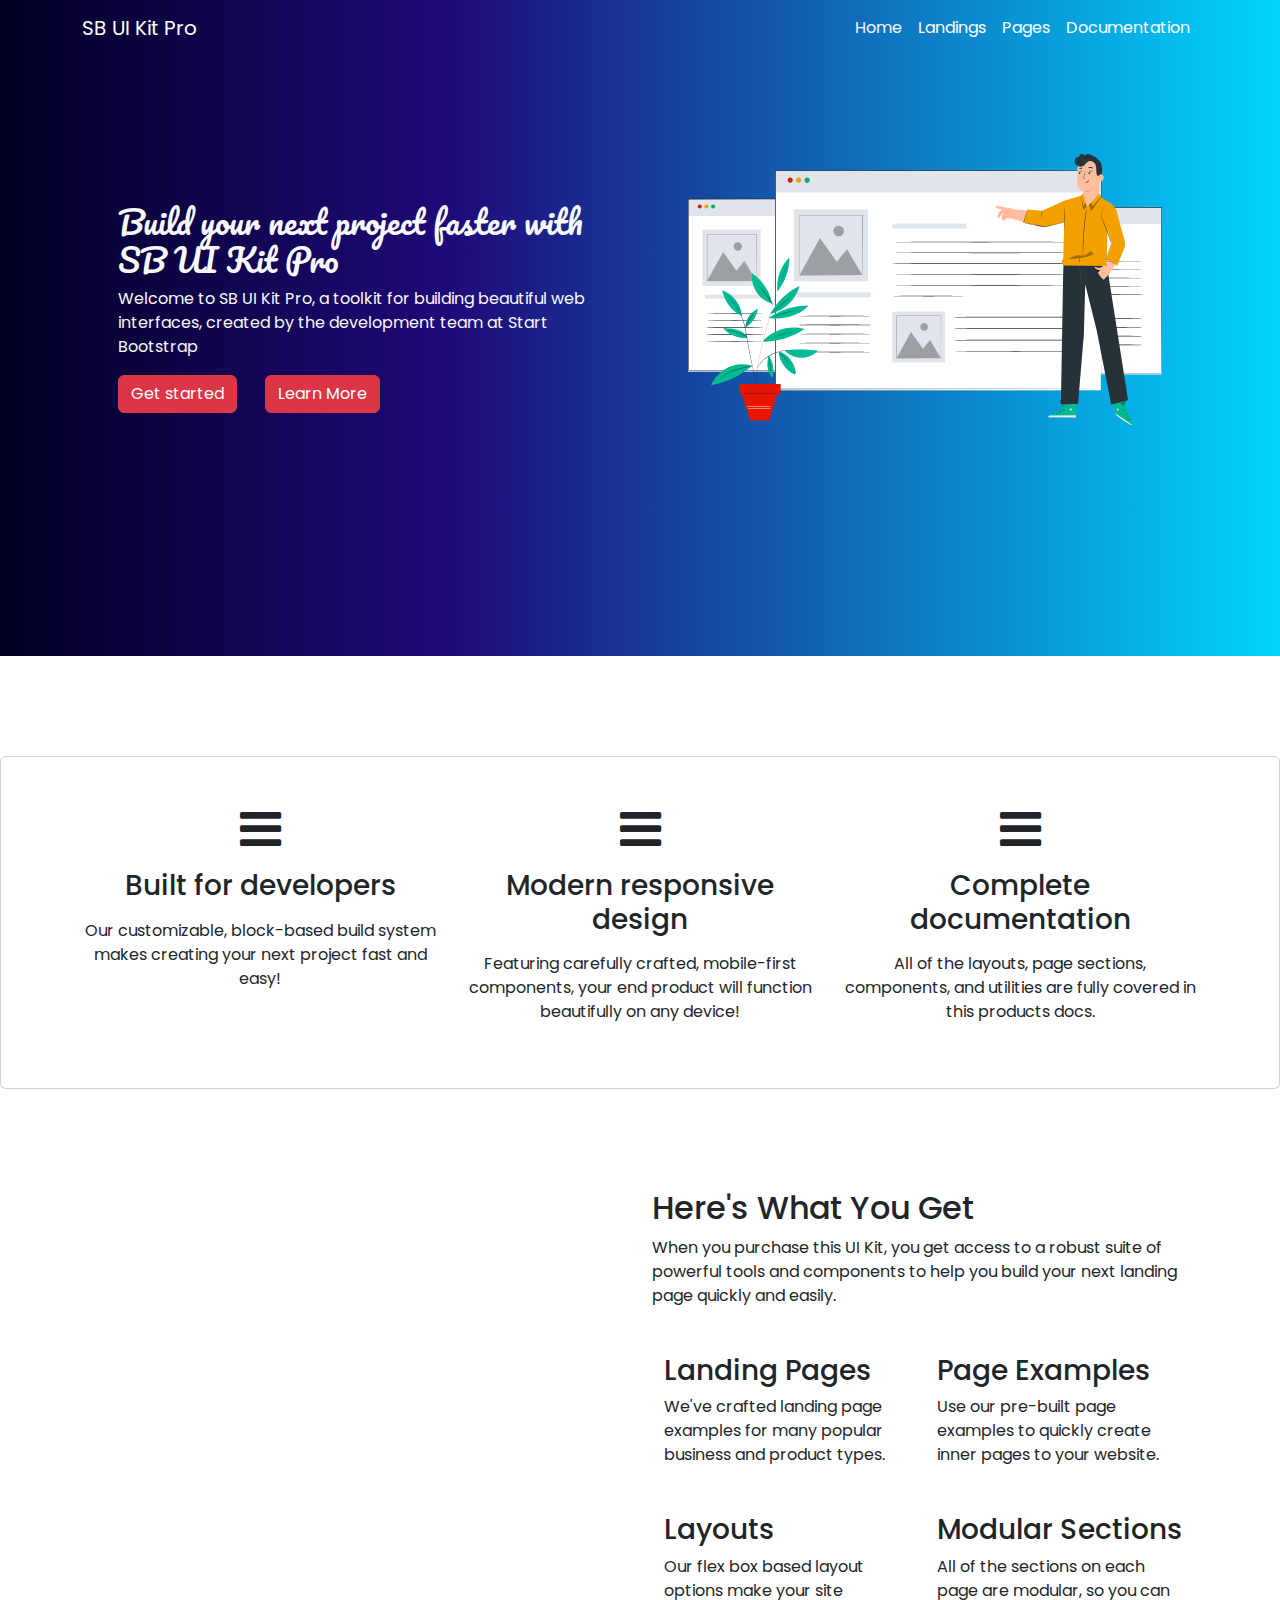
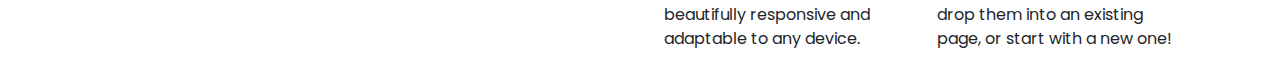
==== index.html @ d5d59d24 "Initial commit" ====
<!DOCTYPE html>
<html>
    <head>
        <title>website title</title></title>
        <link rel="stylesheet" href="bootstrap/css/bootstrap.min.css">
        <link rel="stylesheet" href="css/stylesheet.css">
        <link rel="preconnect" href="https://fonts.googleapis.com">
        <link href="https://fonts.googleapis.com/css2?family=Pacifico&family=Poppins:ital,wght@0,100;0,200;0,300;0,400;0,500;0,600;1,100;1,200&display=swap" rel="stylesheet">
        <link rel="preconnect" href="https://fonts.gstatic.com" crossorigin>
        <link rel="stylesheet" href="https://cdnjs.cloudflare.com/ajax/libs/font-awesome/4.7.0/css/font-awesome.min.css">

 

        
    </head>
    <header>
      <nav class="navbar navbar-expand-lg ">
        <div class="container">
          <a class="navbar-brand" href="#">SB UI Kit Pro</a>
          <button class="navbar-toggler" type="button" data-bs-toggle="collapse" data-bs-target="#navbarNav" aria-controls="navbarNav" aria-expanded="false" aria-label="Toggle navigation">
            <span class="navbar-toggler-icon"></span>
          </button>
          <div class="collapse navbar-collapse justify-content-end" id="navbarNav">
            <ul class="navbar-nav">
              <li class="nav-item">
                <a class="nav-link text-light" aria-current="page" href="home">Home</a>
              </li>
              <li class="nav-item">
                <a class="nav-link" href="#">Landings</a>
              </li>
              <li class="nav-item">
                <a class="nav-link" href="#">Pages</a>
              </li>
              <li class="nav-item">
                <a class="nav-link" href="#">Documentation</a>
              </li>
            </ul>
          </div>
        </div>
      </nav>
    </header>
    <body>
  <div class="hero-image ">
    <div class="container pt-5 pb-5 text-light">
      <div class="row">
        <div class="col-lg-6 ps-5 pt-5">
       <h1>Build your next project faster with SB UI Kit Pro
      </h1>
      <p>Welcome to SB UI Kit Pro, a toolkit for building beautiful web interfaces, created by the development team at Start Bootstrap

      </p>
      <button class="btn btn-danger me-4">Get started</button>
      <button class="btn btn-danger">Learn More</button>


      </div>
      <div class="col-lg-6 px-5"> <img class="img-fluid " src="img/windows.svg" alt=""></div>




    </div>
    </div>
  </div>
 <div class="card">
  <div class="container pt-5 pb-5">
    <div class="row">
    <div class="col-lg-4 text-center">
      <i class="fa-solid fa fa-bars fa-3x"></i>
     <h3 class="my-3">Built for developers
      </h3>
      <p>Our customizable, block-based build system makes creating your next project fast and easy!
     </p>
    </div>

      <div class="col-lg-4 text-center">      
        <i class="fa-solid fa fa-bars fa-3x"></i>
      
        <h3 class="my-3">Modern responsive design

      </h3>
      <p>Featuring carefully crafted, mobile-first components, your end product will function beautifully on any device!


     </p>
    </div>
    <div class="col-lg-4 text-center">      
      <i class="fa-solid fa fa-bars fa-3x"></i>
    
      <h3 class="my-3">Complete documentation


    </h3>
    <p>All of the layouts, page sections, components, and utilities are fully covered in this products docs.




   </p>
  </div>
  
 

    
   
  
    </div>
  </div>
 </div>
 <div class="portfolio">
  <div class="container">
    <div class="row">
      <div class="col-lg-6  ">

    

    </div>

    <div class="col-lg-6 ">
      <h2 my-3>Here's What You Get
      </h2>
      <p>When you purchase this UI Kit, you get access to a robust suite of powerful tools and components to help you build your next landing page quickly and easily.

      </p>
    <div class="container">
      <div class="row">
        <div class="col 1">
        <h3>Landing Pages
        </h3>
        <p>We've crafted landing page examples for many popular business and product types.

        </p>
        </div>
        <div class="col 2">
          <h3>Page Examples

          </h3>
          <p>Use our pre-built page examples to quickly create inner pages to your website.

          </p>
        </div>
        <div class="w-100"></div>
        <div class="col 3">
          <h3>Layouts
        </h3>
        <p>
          Our flex box based layout options make your site beautifully responsive and adaptable to any device.


        </p>
        </div>
        <div class="col 3">
          <h3>Modular Sections

        </h3>
        <p>
          All of the sections on each page are modular, so you can drop them into an existing page, or start with a new one!


        </p>
        </div>
      </div>
    </div>
    
</div>



  </div>
</div>
 </div>



































<script src="bootstrap/js/bootstrap.bundle.js"></script>
<script src="bootstrap/js/bootstrap.min.js"></script>


    </body>
</html>
---- css/stylesheet.css ----
body{
	font-family: 'Poppins', sans-serif;

}
.navbar{
	background: rgb(2,0,36);
background: linear-gradient(90deg, rgba(2,0,36,1) 0%, rgba(31,9,121,1) 35%, rgba(0,212,255,1) 100%);

}
.navbar a{
	color: white;

}

.hero-image{
	background: rgb(2,0,36);
background: linear-gradient(90deg, rgba(2,0,36,1) 0%, rgba(31,9,121,1) 35%, rgba(0,212,255,1) 100%);
	height: 600px;
	padding-top: 50px;
	
}

.hero-image h1{
	font-family: 'Pacifico', cursive;
	font-size: 2em;

}
.card{
	margin-top: 100px;
}

.portfolio{
	margin-top: 100px;
}
.col{
	margin-top: 30px;
}
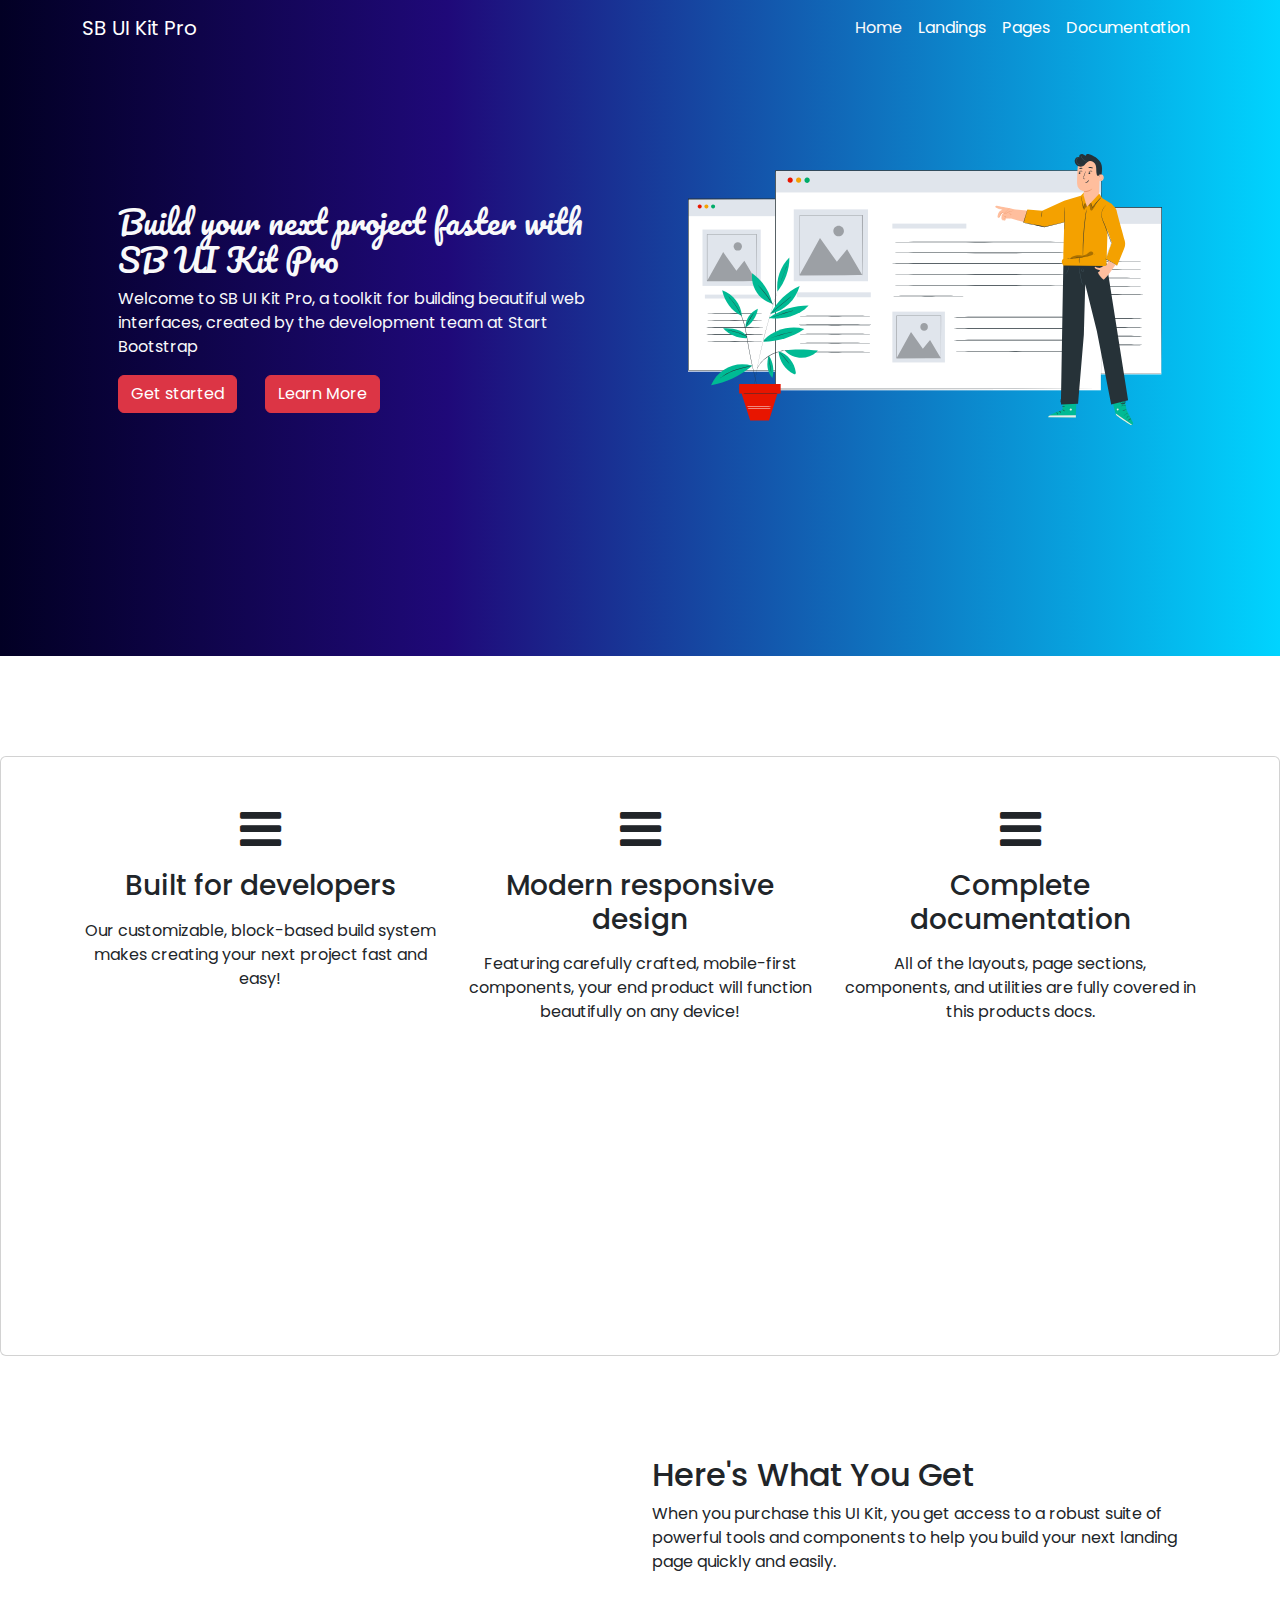
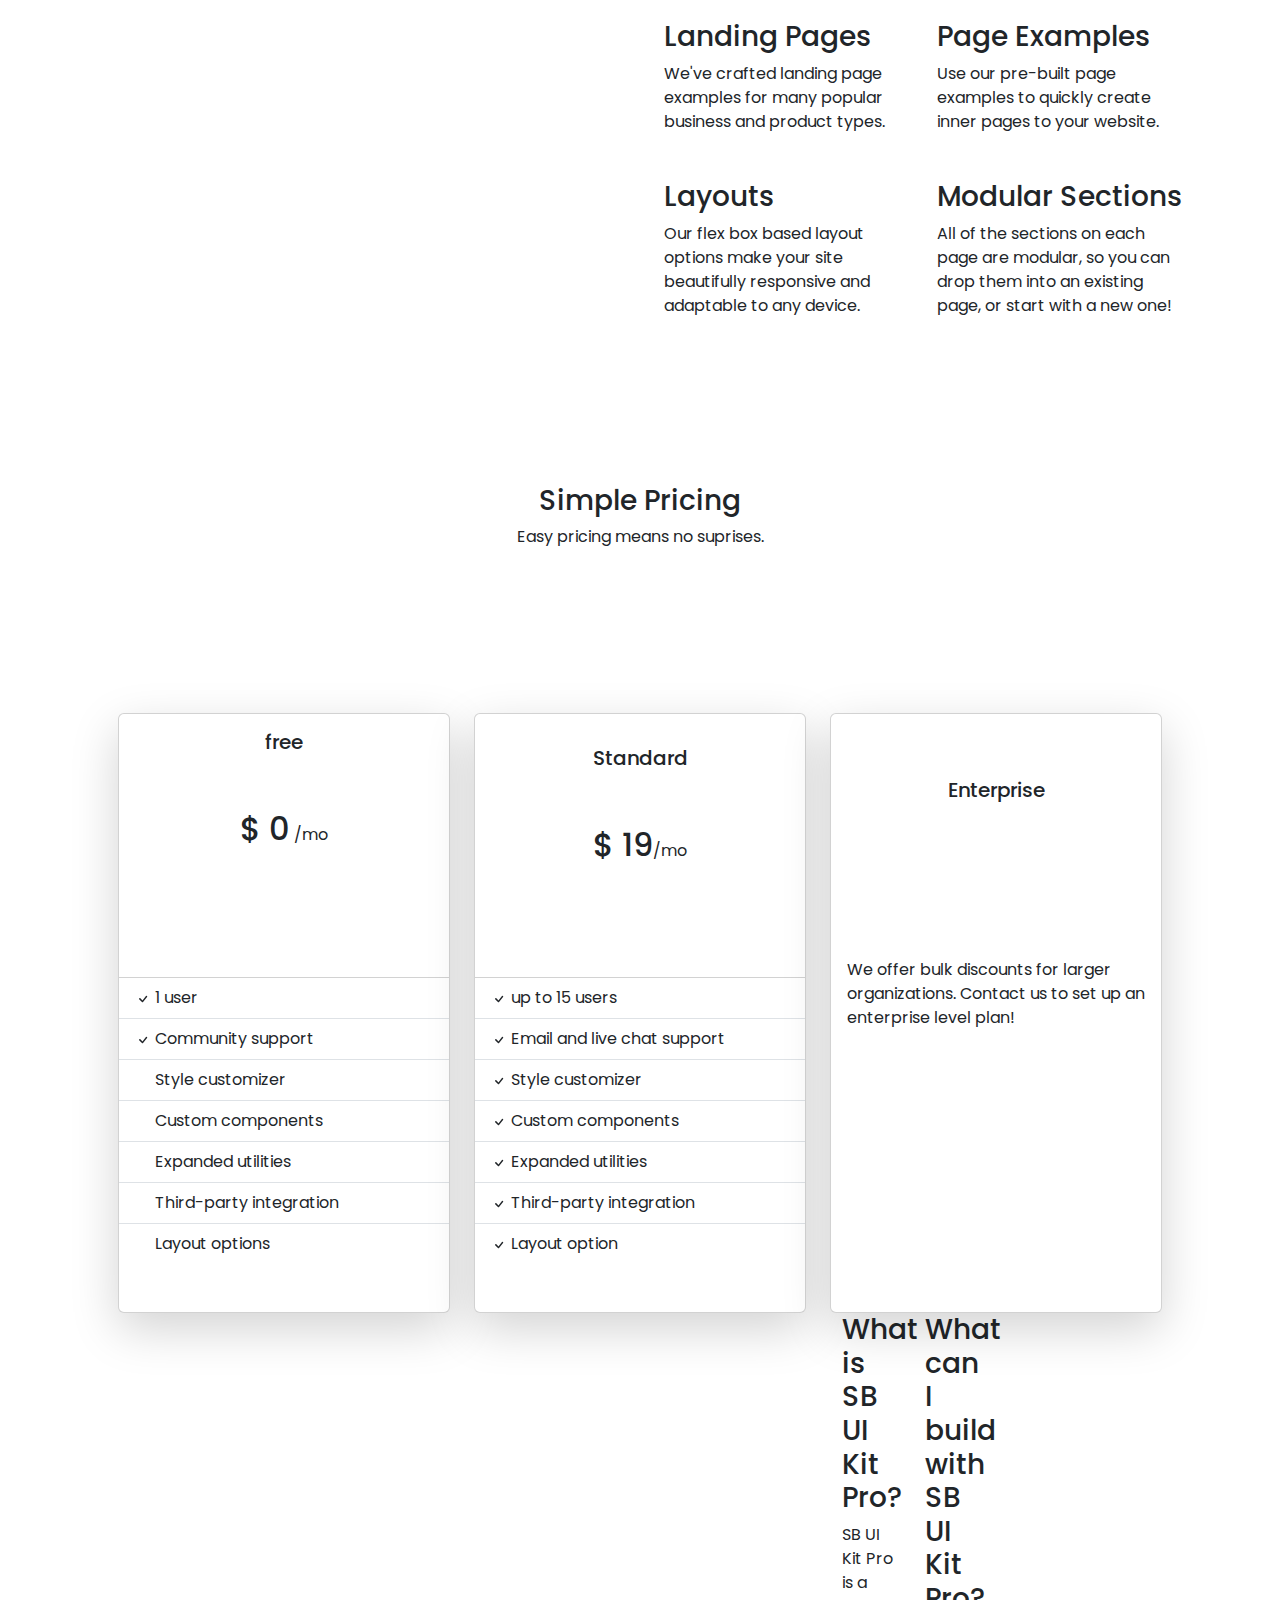
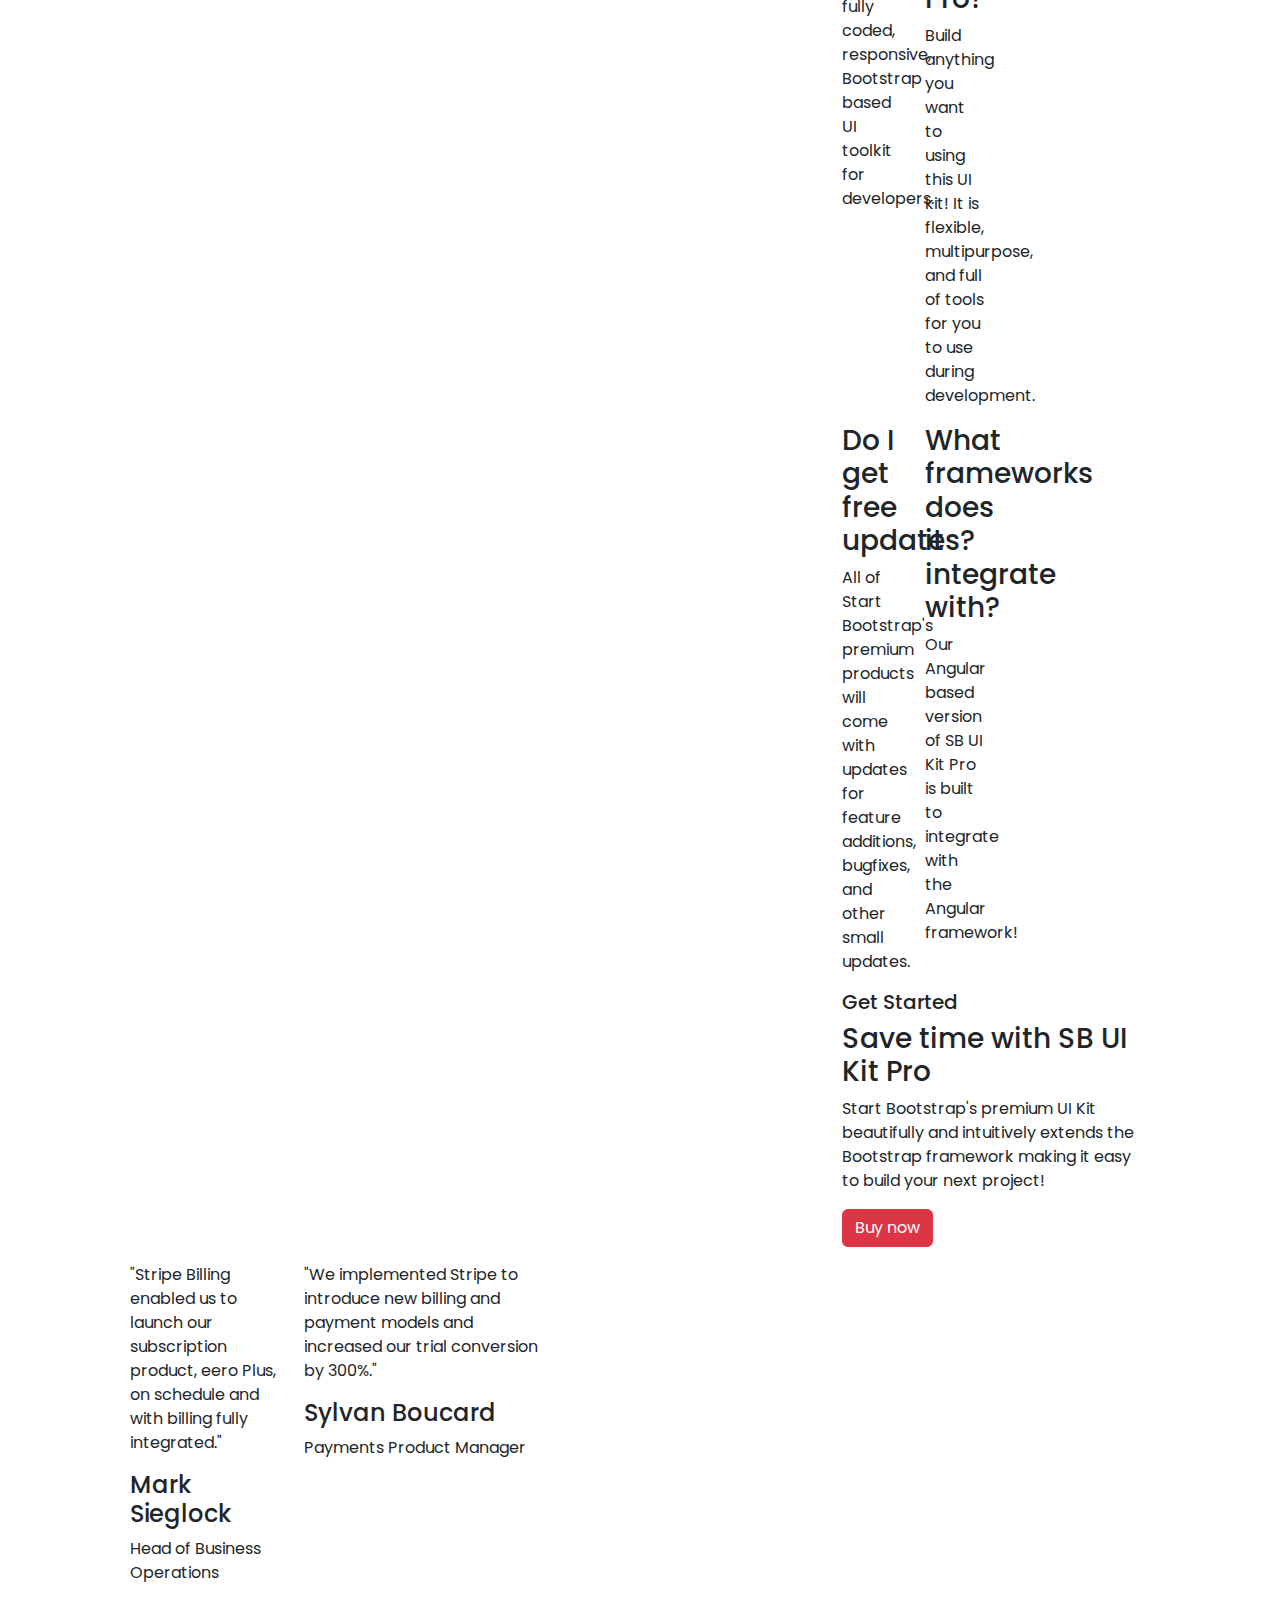
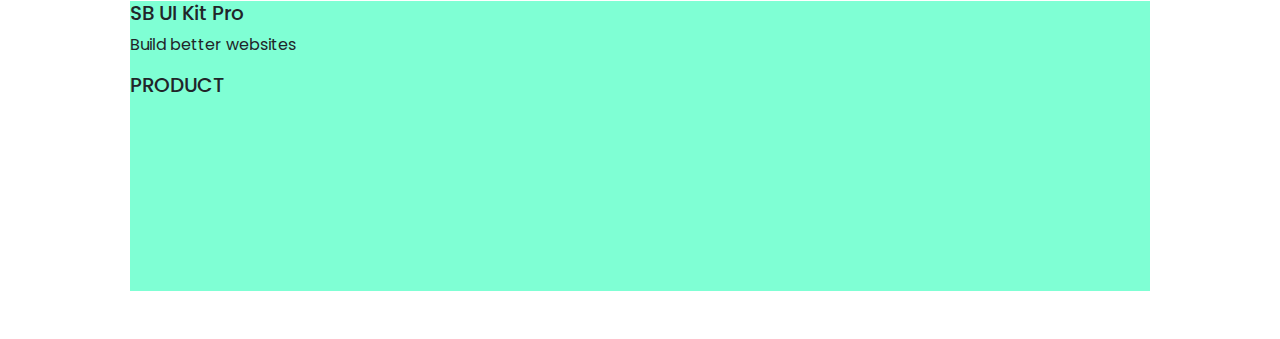
==== commit 0cb34b18: "working on footer" ====
--- a/index.html
+++ b/index.html
@@ -112,7 +112,7 @@
     <div class="row">
       <div class="col-lg-6  ">
 
-    
+    <img src="" alt="">
 
     </div>
 
@@ -172,18 +172,220 @@
 
 
 
-
-
-
-
-
-
-
-
-
-
-
-
+<div class="pricing">
+  <div class="container text-center">
+    <h3 >Simple Pricing
+    </h3>
+    <p>Easy pricing means no suprises.
+
+    </p>
+
+  </div>
+</div>
+
+
+<div class="container-fluid" >
+  <div class="container p-5">
+    <div class="row">
+      <div class="col-lg-4 ">
+        <div class="card shadow-lg">
+          <div class="card-body ">
+            <div class="text-center ">
+              <h5 class="card-title">free</h5>
+              
+              <br><br>
+              <span class="h2">$ 0</span>  /mo 
+              <br><br>
+            </div>
+          
+          </div>
+          <ul class="list-group list-group-flush pb-5">
+            <li class="list-group-item"><svg xmlns="http://www.w3.org/2000/svg" width="16" height="16" fill="currentColor" class="bi bi-check" viewBox="0 0 16 16">
+              <path d="M10.97 4.97a.75.75 0 0 1 1.07 1.05l-3.99 4.99a.75.75 0 0 1-1.08.02L4.324 8.384a.75.75 0 1 1 1.06-1.06l2.094 2.093 3.473-4.425a.267.267 0 0 1 .02-.022z"/>
+            </svg> 1 user</li>
+            <li class="list-group-item"><svg xmlns="http://www.w3.org/2000/svg" width="16" height="16" fill="currentColor" class="bi bi-check" viewBox="0 0 16 16">
+              <path d="M10.97 4.97a.75.75 0 0 1 1.07 1.05l-3.99 4.99a.75.75 0 0 1-1.08.02L4.324 8.384a.75.75 0 1 1 1.06-1.06l2.094 2.093 3.473-4.425a.267.267 0 0 1 .02-.022z"/>
+            </svg> Community support</li>
+            <li class="list-group-item"><svg xmlns="http://www.w3.org/2000/svg" width="16" height="16" fill="currentColor" class="bi bi-check" viewBox="0 0 16 16">
+              
+            </svg> Style customizer</li>
+            <li class="list-group-item"><svg xmlns="http://www.w3.org/2000/svg" width="16" height="16" fill="currentColor" class="bi bi-check" viewBox="0 0 16 16">
+            </svg> Custom components </li>
+
+              <li class="list-group-item"><svg xmlns="http://www.w3.org/2000/svg" width="16" height="16" fill="currentColor" class="bi bi-check" viewBox="0 0 16 16">
+              </svg> Expanded utilities</li>
+
+                <li class="list-group-item"><svg xmlns="http://www.w3.org/2000/svg" width="16" height="16" fill="currentColor" class="bi bi-check" viewBox="0 0 16 16">
+                </svg> Third-party integration</li>
+
+                  <li class="list-group-item"><svg xmlns="http://www.w3.org/2000/svg" width="16" height="16" fill="currentColor" class="bi bi-check" viewBox="0 0 16 16">
+                  </svg> Layout options</li>
+
+
+          </ul>
+          
+          </div>
+          </div>
+          <div class="col-lg-4  ">
+            <div class="card  shadow-lg">
+              <div class="card-body">
+                <div class="text-center p-3">
+                  <h5 class="card-title">Standard</h5>
+                    
+                  <br><br>
+                  <span class="h2">$ 19</span>/mo
+                  <br><br>
+                </div>
+              
+              </div>
+              <ul class="list-group list-group-flush pb-5">
+                <li class="list-group-item"><svg xmlns="http://www.w3.org/2000/svg" width="16" height="16" fill="currentColor" class="bi bi-check" viewBox="0 0 16 16">
+                  <path d="M10.97 4.97a.75.75 0 0 1 1.07 1.05l-3.99 4.99a.75.75 0 0 1-1.08.02L4.324 8.384a.75.75 0 1 1 1.06-1.06l2.094 2.093 3.473-4.425a.267.267 0 0 1 .02-.022z"/>
+                </svg> up to 15 users</li>
+                <li class="list-group-item"><svg xmlns="http://www.w3.org/2000/svg" width="16" height="16" fill="currentColor" class="bi bi-check" viewBox="0 0 16 16">
+                  <path d="M10.97 4.97a.75.75 0 0 1 1.07 1.05l-3.99 4.99a.75.75 0 0 1-1.08.02L4.324 8.384a.75.75 0 1 1 1.06-1.06l2.094 2.093 3.473-4.425a.267.267 0 0 1 .02-.022z"/>
+                </svg> Email and live chat support</li>
+                <li class="list-group-item"><svg xmlns="http://www.w3.org/2000/svg" width="16" height="16" fill="currentColor" class="bi bi-check" viewBox="0 0 16 16">
+                  <path d="M10.97 4.97a.75.75 0 0 1 1.07 1.05l-3.99 4.99a.75.75 0 0 1-1.08.02L4.324 8.384a.75.75 0 1 1 1.06-1.06l2.094 2.093 3.473-4.425a.267.267 0 0 1 .02-.022z"/>
+                </svg> Style customizer</li>
+                <li class="list-group-item"><svg xmlns="http://www.w3.org/2000/svg" width="16" height="16" fill="currentColor" class="bi bi-check" viewBox="0 0 16 16">
+                  <path d="M10.97 4.97a.75.75 0 0 1 1.07 1.05l-3.99 4.99a.75.75 0 0 1-1.08.02L4.324 8.384a.75.75 0 1 1 1.06-1.06l2.094 2.093 3.473-4.425a.267.267 0 0 1 .02-.022z"/>
+                </svg> Custom components</li>
+
+
+
+                  <li class="list-group-item"><svg xmlns="http://www.w3.org/2000/svg" width="16" height="16" fill="currentColor" class="bi bi-check" viewBox="0 0 16 16">
+                    <path d="M10.97 4.97a.75.75 0 0 1 1.07 1.05l-3.99 4.99a.75.75 0 0 1-1.08.02L4.324 8.384a.75.75 0 1 1 1.06-1.06l2.094 2.093 3.473-4.425a.267.267 0 0 1 .02-.022z"/>
+                  </svg> Expanded utilities</li>
+                
+
+                    <li class="list-group-item"><svg xmlns="http://www.w3.org/2000/svg" width="16" height="16" fill="currentColor" class="bi bi-check" viewBox="0 0 16 16">
+                      <path d="M10.97 4.97a.75.75 0 0 1 1.07 1.05l-3.99 4.99a.75.75 0 0 1-1.08.02L4.324 8.384a.75.75 0 1 1 1.06-1.06l2.094 2.093 3.473-4.425a.267.267 0 0 1 .02-.022z"/>
+                    </svg> Third-party integration</li>
+
+                      <li class="list-group-item"><svg xmlns="http://www.w3.org/2000/svg" width="16" height="16" fill="currentColor" class="bi bi-check" viewBox="0 0 16 16">
+                        <path d="M10.97 4.97a.75.75 0 0 1 1.07 1.05l-3.99 4.99a.75.75 0 0 1-1.08.02L4.324 8.384a.75.75 0 1 1 1.06-1.06l2.094 2.093 3.473-4.425a.267.267 0 0 1 .02-.022z"/>
+                      </svg> Layout option</li>
+
+
+              </ul>
+          
+              </div>
+            </div>
+          
+          <div class="col-lg-4 ">
+            <div class="card  shadow-lg">
+              <div class="card-body">
+                <div class="text-center p-5">
+                  <h5 class="card-title">Enterprise</h5>
+              
+                
+                </div>
+                <p class="card-text ">We offer bulk discounts for larger organizations. Contact us to set up an enterprise level plan!
+
+                </p>
+              </div>
+            </div>
+             
+
+
+               <div class="ui">
+              <div class="container">
+                <div class="row">
+                  <div class="col-lg-3">
+                  <h3>What is SB UI Kit Pro?
+
+                  </h3>
+                  <p>SB UI Kit Pro is a fully coded, responsive, Bootstrap based UI toolkit for developers.
+
+
+          
+                  </p>
+                  </div>
+                  <div class="col-lg-3">
+                    <h3>
+                      What can I build with SB UI Kit Pro?
+
+                    </h3>
+                    <p>Build anything you want to using this UI kit! It is flexible, multipurpose, and full of tools for you to use during development.
+
+
+          
+                    </p>
+                  </div>
+                  <div class="w-100"></div>
+
+                  
+                  <div class="col-lg-3">
+                    <h3>Do I get free updates?
+
+                  </h3>
+                  <p>
+                    All of Start Bootstrap's premium products will come with updates for feature additions, bugfixes, and other small updates.
+
+
+          
+                  </p>
+                  </div>
+                  <div class="col-lg-3">
+                    <h3>What frameworks does it integrate with?
+
+          
+                  </h3>
+                <p>Our Angular based version of SB UI Kit Pro is built to integrate with the Angular framework!
+
+                </p>
+                  </div>
+                </div>
+              </div>
+          
+               </div>
+
+
+               
+                <div class="container">
+                  <h5 >Get Started
+
+                  </h5>
+                  <h3>Save time with SB UI Kit Pro
+                  </h3>
+                  <p>Start Bootstrap's premium UI Kit beautifully and intuitively extends the Bootstrap framework making it easy to build your next project!
+
+
+              
+                  </p>
+                  <button class="btn btn-danger ">Buy now</button>
+
+                </div>
+              </div>
+
+              <div class="insta">
+                <div class="container">
+                  <div class="row">
+                    <div class="col-lg-6">
+                      <p><div class="row">
+                        <div class="col-6 col-sm-4">
+                          <p>"Stripe Billing enabled us to launch our subscription product, eero Plus, on schedule and with billing fully integrated."
+
+                          </p>
+                          <h4>Mark Sieglock
+                          </h4>
+                      <p>Head of Business Operations
+                      </p>
+                    </div>
+                    <div class="col-lg-6">
+                      <p>"We implemented Stripe to introduce new billing and payment models and increased our trial conversion by 300%."
+
+                      </p>
+                      <h4>Sylvan Boucard
+                      </h4>
+                      <p>Payments Product Manager
+                      </p>
+
+                    </div>
+                  </div>
+                </div>
+              </div>
 
 
 
@@ -209,4 +411,22 @@
 
 
     </body>
+    <footer>
+      <div class="row">
+        <div class="boxed">
+          <h5>SB UI Kit Pro
+          </h5>
+          <p>Build better websites
+          </p>
+        </div>
+        <div class="co">
+          <h5>PRODUCT
+          </h5>
+        </div>
+      </div>
+    
+    
+    
+    </footer>
+    
 </html>
--- a/css/stylesheet.css
+++ b/css/stylesheet.css
@@ -27,6 +27,11 @@
 }
 .card{
 	margin-top: 100px;
+	height: 600px;
+	
+}
+.card-text {padding-top: 100px;
+
 }
 
 .portfolio{
@@ -34,4 +39,11 @@
 }
 .col{
 	margin-top: 30px;
+}
+.pricing{
+	margin-top: 150px;
+}
+footer{
+	background-color: aquamarine;
+	height: 290px;
 }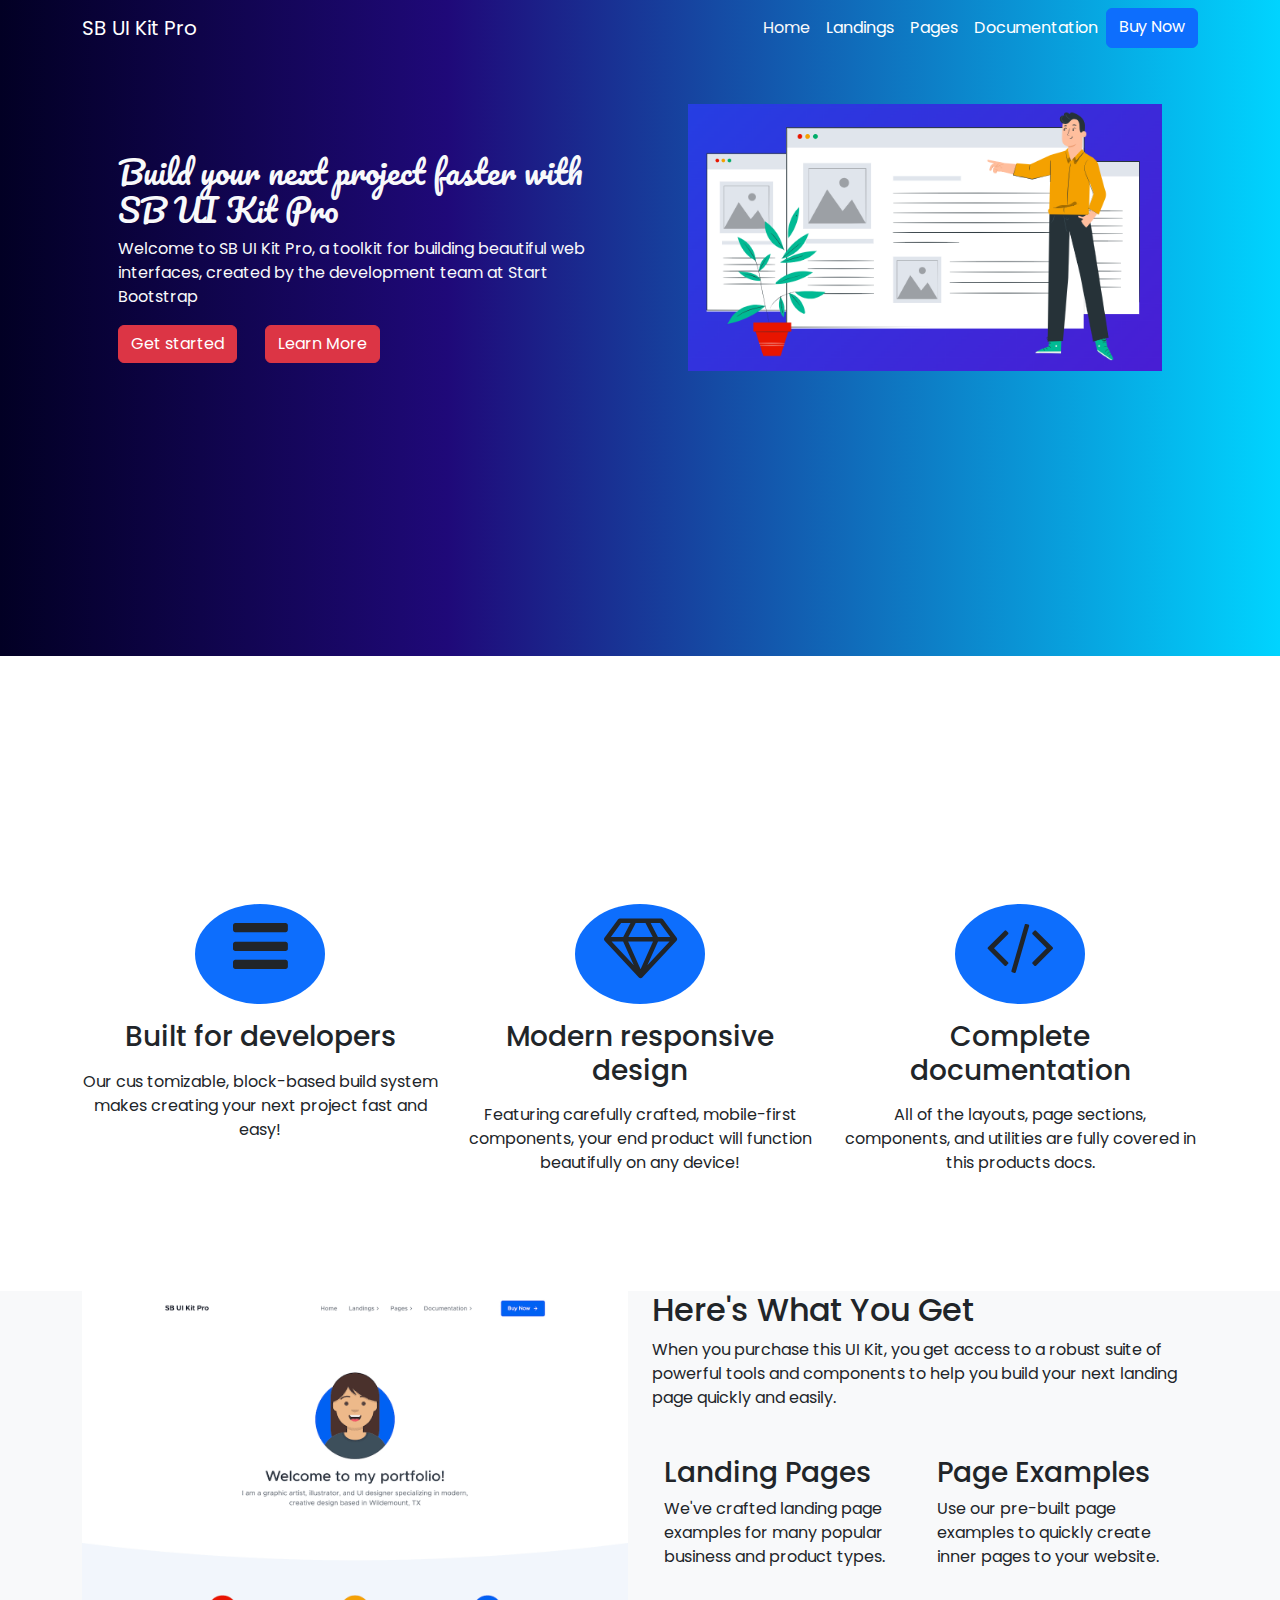
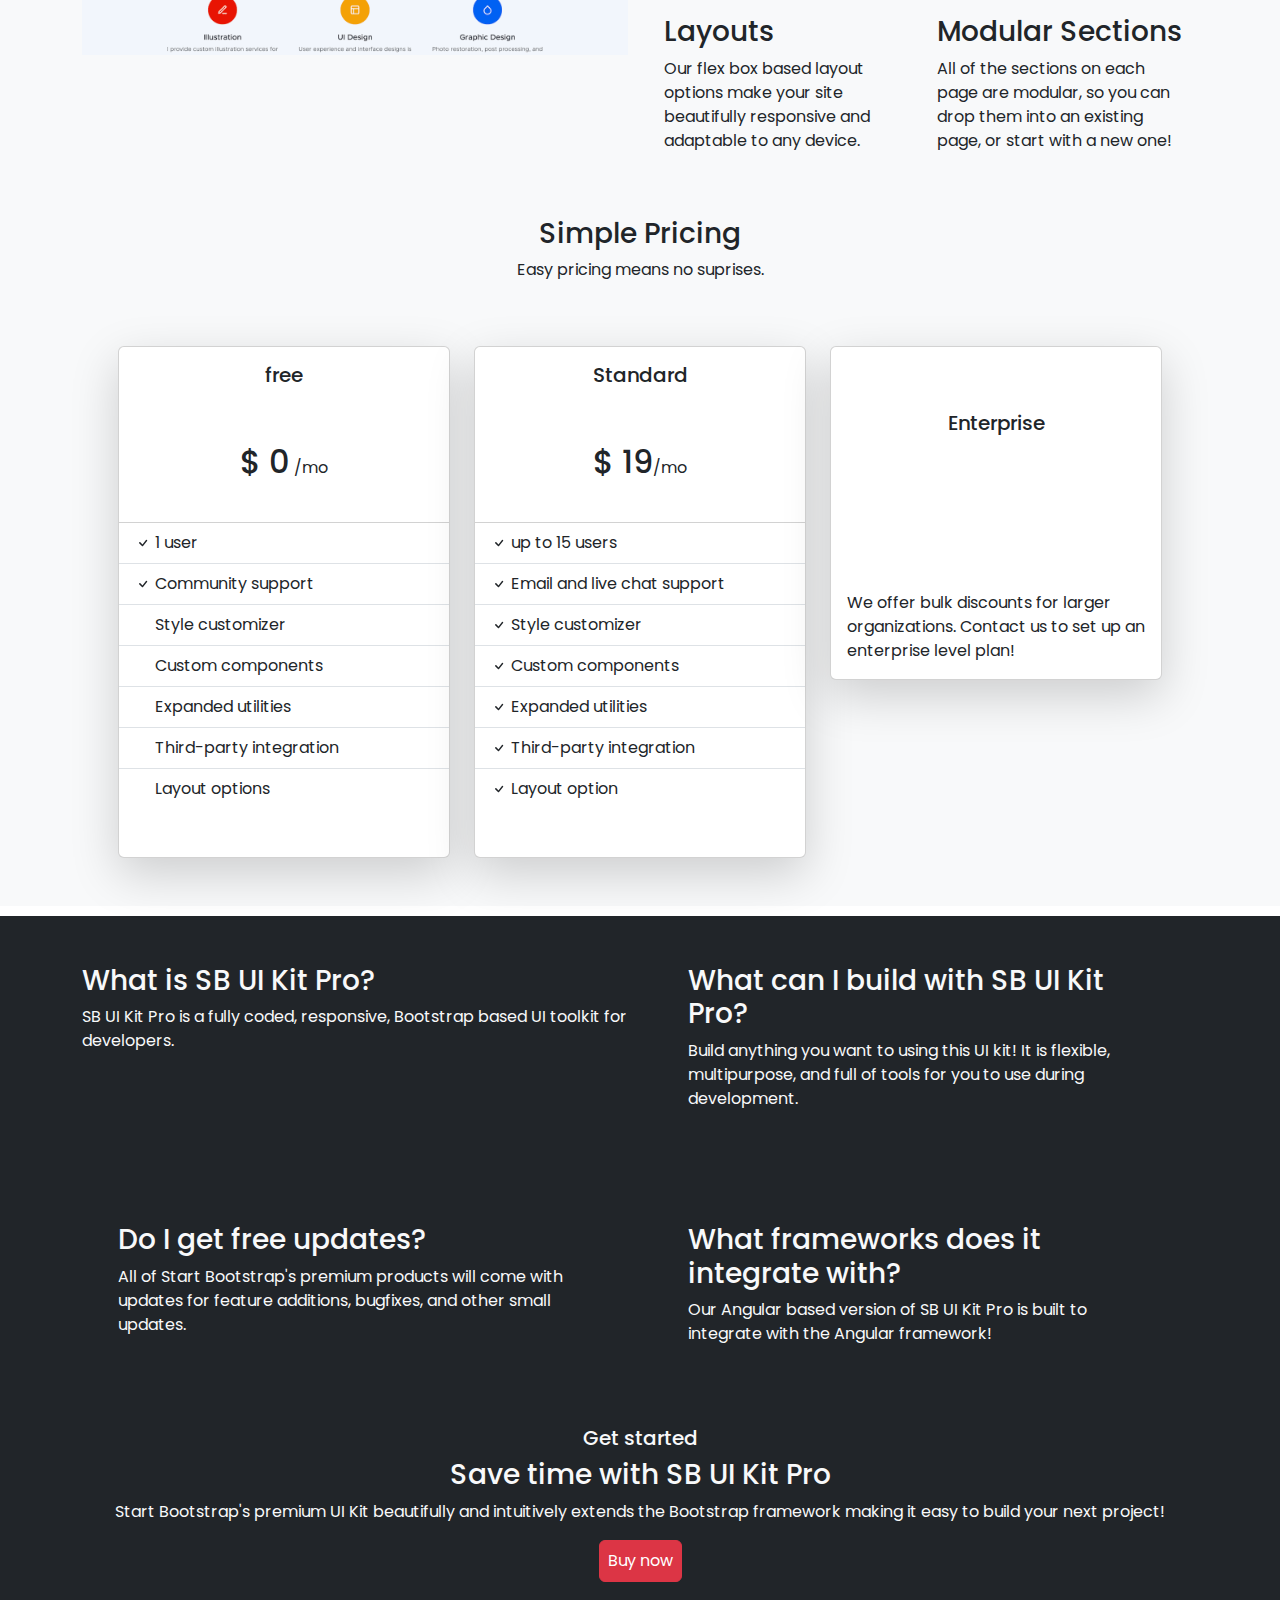
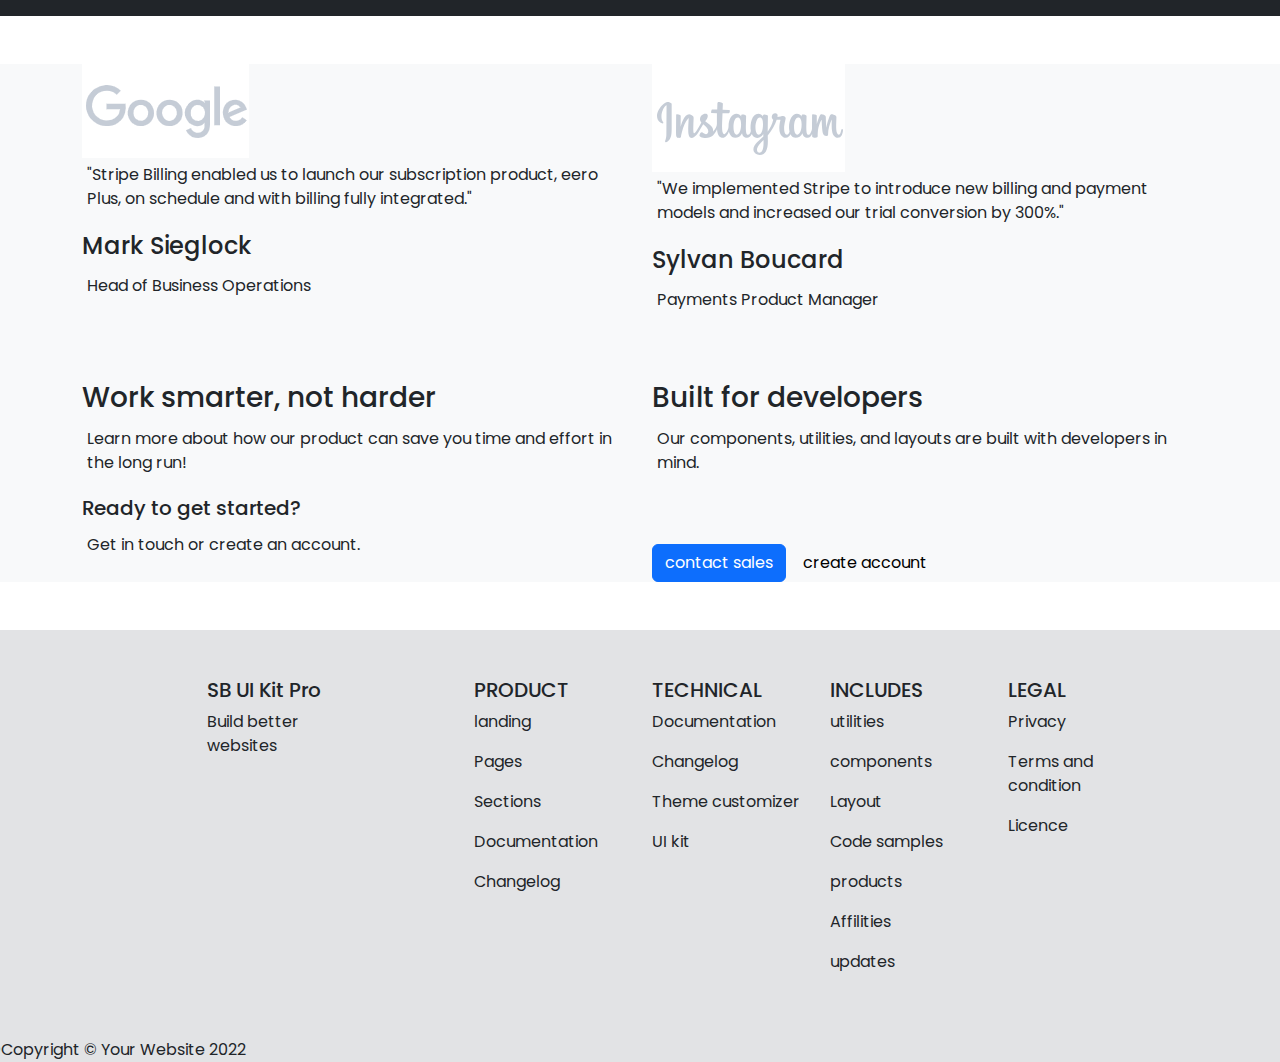
==== commit 3e1a0ed0: "Rename index (9).html to index.html" ====
--- a/index.html
+++ b/index.html
@@ -1,432 +1,533 @@
 <!DOCTYPE html>
 <html>
-    <head>
-        <title>website title</title></title>
-        <link rel="stylesheet" href="bootstrap/css/bootstrap.min.css">
-        <link rel="stylesheet" href="css/stylesheet.css">
-        <link rel="preconnect" href="https://fonts.googleapis.com">
-        <link href="https://fonts.googleapis.com/css2?family=Pacifico&family=Poppins:ital,wght@0,100;0,200;0,300;0,400;0,500;0,600;1,100;1,200&display=swap" rel="stylesheet">
-        <link rel="preconnect" href="https://fonts.gstatic.com" crossorigin>
-        <link rel="stylesheet" href="https://cdnjs.cloudflare.com/ajax/libs/font-awesome/4.7.0/css/font-awesome.min.css">
-
- 
-
-        
-    </head>
-    <header>
-      <nav class="navbar navbar-expand-lg ">
-        <div class="container">
-          <a class="navbar-brand" href="#">SB UI Kit Pro</a>
-          <button class="navbar-toggler" type="button" data-bs-toggle="collapse" data-bs-target="#navbarNav" aria-controls="navbarNav" aria-expanded="false" aria-label="Toggle navigation">
-            <span class="navbar-toggler-icon"></span>
-          </button>
-          <div class="collapse navbar-collapse justify-content-end" id="navbarNav">
-            <ul class="navbar-nav">
-              <li class="nav-item">
-                <a class="nav-link text-light" aria-current="page" href="home">Home</a>
-              </li>
-              <li class="nav-item">
-                <a class="nav-link" href="#">Landings</a>
-              </li>
-              <li class="nav-item">
-                <a class="nav-link" href="#">Pages</a>
-              </li>
-              <li class="nav-item">
-                <a class="nav-link" href="#">Documentation</a>
-              </li>
-            </ul>
-          </div>
-        </div>
-      </nav>
-    </header>
-    <body>
-  <div class="hero-image ">
+
+<head>
+  <title>website title</title>
+  </title>
+  <link rel="stylesheet" href="bootstrap/css/bootstrap.min.css">
+  <link rel="stylesheet" href="css/stylesheet.css">
+  <link rel="preconnect" href="https://fonts.googleapis.com">
+  <link
+    href="https://fonts.googleapis.com/css2?family=Pacifico&family=Poppins:ital,wght@0,100;0,200;0,300;0,400;0,500;0,600;1,100;1,200&display=swap"
+    rel="stylesheet">
+  <link rel="preconnect" href="https://fonts.gstatic.com" crossorigin>
+  <link rel="stylesheet" href="https://cdnjs.cloudflare.com/ajax/libs/font-awesome/4.7.0/css/font-awesome.min.css">
+
+
+
+
+</head>
+<header>
+   
+  <nav class="navbar navbar-expand-lg ">
+    <div class="container">
+      <a class="navbar-brand" href="#">SB UI Kit Pro</a>
+      <button class="navbar-toggler" type="button" data-bs-toggle="collapse" data-bs-target="#navbarNav"
+        aria-controls="navbarNav" aria-expanded="false" aria-label="Toggle navigation">
+        <span class="navbar-toggler-icon"></span>
+      </button>
+      <div class="collapse navbar-collapse justify-content-end" id="navbarNav">
+        <ul class="navbar-nav">
+          <li class="nav-item">
+            <a class="nav-link text-light" aria-current="page" href="home">Home</a>
+          </li> 
+          <li class="nav-item">
+            <a class="nav-link" href="#">Landings</a>
+          </li> 
+          <li cl ass="nav-item">
+            <a class="nav-link" href="#">Pages</a>
+          </li> 
+          <li class="nav-item">
+            <a class="nav-link" href="#">Documentation</a>
+          </li>
+          <div class="btn btn-primary">Buy Now</div>
+        </ul> 
+      </div>
+    </div>
+  </nav>
+  
+
+  <div class="hero-image">
+    
+    
+
     <div class="container pt-5 pb-5 text-light">
       <div class="row">
         <div class="col-lg-6 ps-5 pt-5">
-       <h1>Build your next project faster with SB UI Kit Pro
-      </h1>
-      <p>Welcome to SB UI Kit Pro, a toolkit for building beautiful web interfaces, created by the development team at Start Bootstrap
-
-      </p>
-      <button class="btn btn-danger me-4">Get started</button>
-      <button class="btn btn-danger">Learn More</button>
-
+          <h1>Build your next project faster with SB UI Kit Pro
+          </h1>
+          <p>Welcome to SB UI Kit Pro, a toolkit for building beautiful web interfaces, created by the development team
+            at Start Bootstrap
+
+          </p>
+          <button class="btn btn-danger me-4">Get started</button>
+          <button class="btn btn-danger">Learn More</button>
+
+
+        </div>
+        <div class="col-lg-6 px-5"> <img class="img-fluid " src="img/Screenshot (44).png">
+
+          </div>
+
+          
 
       </div>
-      <div class="col-lg-6 px-5"> <img class="img-fluid " src="img/windows.svg" alt=""></div>
-
-
-
-
-    </div>
     </div>
   </div>
- <div class="card">
-  <div class="container pt-5 pb-5">
-    <div class="row">
-    <div class="col-lg-4 text-center">
-      <i class="fa-solid fa fa-bars fa-3x"></i>
-     <h3 class="my-3">Built for developers
-      </h3>
-      <p>Our customizable, block-based build system makes creating your next project fast and easy!
-     </p>
-    </div>
-
-      <div class="col-lg-4 text-center">      
-        <i class="fa-solid fa fa-bars fa-3x"></i>
-      
-        <h3 class="my-3">Modern responsive design
-
-      </h3>
-      <p>Featuring carefully crafted, mobile-first components, your end product will function beautifully on any device!
-
-
-     </p>
-    </div>
-    <div class="col-lg-4 text-center">      
-      <i class="fa-solid fa fa-bars fa-3x"></i>
+  
+</header>
+<body>
+  <div class="solid">
+    <div class="container pt-5 ">
+      <div class="row">
+        <div class="col-lg-4 text-center">
+          <i class="fa-solid fa fa-bars fa-4x  bg-primary"></i>
+          <h3 class="my-3">Built for developers
+          </h3>
+          <p>Our cus tomizable, block-based build system makes creating your next project fast and easy!
+          </p>
+        </div>
+
+        <div class="col-lg-4 text-center">
     
-      <h3 class="my-3">Complete documentation
-
-
-    </h3>
-    <p>All of the layouts, page sections, components, and utilities are fully covered in this products docs.
-
-
-
-
-   </p>
-  </div>
-  
- 
-
-    
-   
-  
+          
+          <i class="fa-solid fa fa-diamond fa-4x bg-primary"></i>
+
+          <h3 class="my-3">Modern responsive design
+
+          </h3>
+          <p>Featuring carefully crafted, mobile-first components, your end product will function beautifully on any
+            device!
+
+
+          </p>
+        </div>
+        <div class="col-lg-4 text-center">
+          <i class="fa-solid fa fa-code fa-4x  bg-primary"></i>
+
+          <h3 class="my-3">Complete documentation
+
+
+          </h3>
+          <p>All of the layouts, page sections, components, and utilities are fully covered in this products docs.
+
+
+
+
+          </p>
+        </div>
+
+
+
+
+
+
+      </div>
     </div>
   </div>
- </div>
- <div class="portfolio">
-  <div class="container">
-    <div class="row">
-      <div class="col-lg-6  ">
-
-    <img src="" alt="">
-
-    </div>
-
-    <div class="col-lg-6 ">
-      <h2 my-3>Here's What You Get
-      </h2>
-      <p>When you purchase this UI Kit, you get access to a robust suite of powerful tools and components to help you build your next landing page quickly and easily.
-
-      </p>
-    <div class="container">
+  <div class="portfolio bg-light">
+    <div class="container ">
       <div class="row">
-        <div class="col 1">
-        <h3>Landing Pages
-        </h3>
-        <p>We've crafted landing page examples for many popular business and product types.
-
-        </p>
-        </div>
-        <div class="col 2">
-          <h3>Page Examples
-
-          </h3>
-          <p>Use our pre-built page examples to quickly create inner pages to your website.
+        <div class="col-lg-6  ">
+          
+         <img class="img-fluid " src="img/Multipurpose - SB UI Kit Pro Angular_files/landing-portfolio.png">
+
+          
+
+        </div>
+
+        <div class="col-lg-6 ">
+          <h2 my-3>Here's What You Get
+          </h2>
+          <p>When you purchase this UI Kit, you get access to a robust suite of powerful tools and components to help
+            you build your next landing page quickly and easily.
 
           </p>
-        </div>
-        <div class="w-100"></div>
-        <div class="col 3">
-          <h3>Layouts
-        </h3>
-        <p>
-          Our flex box based layout options make your site beautifully responsive and adaptable to any device.
-
-
-        </p>
-        </div>
-        <div class="col 3">
-          <h3>Modular Sections
-
-        </h3>
-        <p>
-          All of the sections on each page are modular, so you can drop them into an existing page, or start with a new one!
-
-
-        </p>
-        </div>
+          <div class="container">
+            <div class="row">
+              <div class="col 1">
+                <h3>Landing Pages
+                </h3>
+                <p>We've crafted landing page examples for many popular business and product types.
+
+                </p>
+              </div>
+              <div class="col 2">
+                <h3>Page Examples
+
+                </h3>
+                <p>Use our pre-built page examples to quickly create inner pages to your website.
+
+                </p>
+              </div>
+              <div class="w-100"></div>
+              <div class="col 3">
+                <h3>Layouts
+                </h3>
+                <p>
+                  Our flex box based layout options make your site beautifully responsive and adaptable to any device.
+
+
+                </p>
+              </div>
+              <div class="col 3">
+                <h3>Modular Sections
+
+                </h3>
+                <p>
+                  All of the sections on each page are modular, so you can drop them into an existing page, or start
+                  with a new one!
+                </p>
+              </div>
+            </div>
+          </div>
+
+        </div>
+         <div class="col-12 text-center pt-5">
+          <h3>Simple Pricing</h3>
+         <p>Easy pricing means no suprises.
+          </p>
+
+         </div>
+
+
       </div>
     </div>
+  </div>
+
+
+  <div class="container-fluid bg-light ">
+    <div class="container p-5">
+      <div class="row">
+        <div class="col-lg-4 ">
+          <div class="card shadow-lg">
+            <div class="card-body ">
+              <div class="text-center ">
+                <h5 class="card-title">free</h5>
+
+                <br><br>
+                <span class="h2">$ 0</span> /mo
+                <br><br>
+              </div>
+
+            </div>
+            <ul class="list-group list-group-flush pb-5">
+              <li class="list-group-item"><svg xmlns="http://www.w3.org/2000/svg" width="16" height="16"
+                  fill="currentColor" class="bi bi-check" viewBox="0 0 16 16">
+                  <path
+                    d="M10.97 4.97a.75.75 0 0 1 1.07 1.05l-3.99 4.99a.75.75 0 0 1-1.08.02L4.324 8.384a.75.75 0 1 1 1.06-1.06l2.094 2.093 3.473-4.425a.267.267 0 0 1 .02-.022z" />
+                </svg> 1 user</li>
+              <li class="list-group-item"><svg xmlns="http://www.w3.org/2000/svg" width="16" height="16"
+                  fill="currentColor" class="bi bi-check" viewBox="0 0 16 16">
+                  <path
+                    d="M10.97 4.97a.75.75 0 0 1 1.07 1.05l-3.99 4.99a.75.75 0 0 1-1.08.02L4.324 8.384a.75.75 0 1 1 1.06-1.06l2.094 2.093 3.473-4.425a.267.267 0 0 1 .02-.022z" />
+                </svg> Community support</li>
+              <li class="list-group-item"><svg xmlns="http://www.w3.org/2000/svg" width="16" height="16"
+                  fill="currentColor" class="bi bi-check" viewBox="0 0 16 16">
+
+                </svg> Style customizer</li>
+              <li class="list-group-item"><svg xmlns="http://www.w3.org/2000/svg" width="16" height="16"
+                  fill="currentColor" class="bi bi-check" viewBox="0 0 16 16">
+                </svg> Custom components </li>
+
+              <li class="list-group-item"><svg xmlns="http://www.w3.org/2000/svg" width="16" height="16"
+                  fill="currentColor" class="bi bi-check" viewBox="0 0 16 16">
+                </svg> Expanded utilities</li>
+
+              <li class="list-group-item"><svg xmlns="http://www.w3.org/2000/svg" width="16" height="16"
+                  fill="currentColor" class="bi bi-check" viewBox="0 0 16 16">
+                </svg> Third-party integration</li>
+
+              <li class="list-group-item"><svg xmlns="http://www.w3.org/2000/svg" width="16" height="16"
+                  fill="currentColor" class="bi bi-check" viewBox="0 0 16 16">
+                </svg> Layout options</li>
+
+
+            </ul>
+
+          </div>
+        </div>
+        <div class="col-lg-4  ">
+          <div class="card  shadow-lg">
+            <div class="card-body">
+              <div class="text-center ">
+                <h5 class="card-title">Standard</h5>
+
+                <br><br>
+                <span class="h2">$ 19</span>/mo
+                <br><br>
+              </div>
+
+            </div>
+            <ul class="list-group list-group-flush pb-5">
+              <li class="list-group-item"><svg xmlns="http://www.w3.org/2000/svg" width="16" height="16"
+                  fill="currentColor" class="bi bi-check" viewBox="0 0 16 16">
+                  <path
+                    d="M10.97 4.97a.75.75 0 0 1 1.07 1.05l-3.99 4.99a.75.75 0 0 1-1.08.02L4.324 8.384a.75.75 0 1 1 1.06-1.06l2.094 2.093 3.473-4.425a.267.267 0 0 1 .02-.022z" />
+                </svg> up to 15 users</li>
+              <li class="list-group-item"><svg xmlns="http://www.w3.org/2000/svg" width="16" height="16"
+                  fill="currentColor" class="bi bi-check" viewBox="0 0 16 16">
+                  <path
+                    d="M10.97 4.97a.75.75 0 0 1 1.07 1.05l-3.99 4.99a.75.75 0 0 1-1.08.02L4.324 8.384a.75.75 0 1 1 1.06-1.06l2.094 2.093 3.473-4.425a.267.267 0 0 1 .02-.022z" />
+                </svg> Email and live chat support</li>
+              <li class="list-group-item"><svg xmlns="http://www.w3.org/2000/svg" width="16" height="16"
+                  fill="currentColor" class="bi bi-check" viewBox="0 0 16 16">
+                  <path
+                    d="M10.97 4.97a.75.75 0 0 1 1.07 1.05l-3.99 4.99a.75.75 0 0 1-1.08.02L4.324 8.384a.75.75 0 1 1 1.06-1.06l2.094 2.093 3.473-4.425a.267.267 0 0 1 .02-.022z" />
+                </svg> Style customizer</li>
+              <li class="list-group-item"><svg xmlns="http://www.w3.org/2000/svg" width="16" height="16"
+                  fill="currentColor" class="bi bi-check" viewBox="0 0 16 16">
+                  <path
+                    d="M10.97 4.97a.75.75 0 0 1 1.07 1.05l-3.99 4.99a.75.75 0 0 1-1.08.02L4.324 8.384a.75.75 0 1 1 1.06-1.06l2.094 2.093 3.473-4.425a.267.267 0 0 1 .02-.022z" />
+                </svg> Custom components</li>
+
+
+
+              <li class="list-group-item"><svg xmlns="http://www.w3.org/2000/svg" width="16" height="16"
+                  fill="currentColor" class="bi bi-check" viewBox="0 0 16 16">
+                  <path
+                    d="M10.97 4.97a.75.75 0 0 1 1.07 1.05l-3.99 4.99a.75.75 0 0 1-1.08.02L4.324 8.384a.75.75 0 1 1 1.06-1.06l2.094 2.093 3.473-4.425a.267.267 0 0 1 .02-.022z" />
+                </svg> Expanded utilities</li>
+
+
+              <li class="list-group-item"><svg xmlns="http://www.w3.org/2000/svg" width="16" height="16"
+                  fill="currentColor" class="bi bi-check" viewBox="0 0 16 16">
+                  <path
+                    d="M10.97 4.97a.75.75 0 0 1 1.07 1.05l-3.99 4.99a.75.75 0 0 1-1.08.02L4.324 8.384a.75.75 0 1 1 1.06-1.06l2.094 2.093 3.473-4.425a.267.267 0 0 1 .02-.022z" />
+                </svg> Third-party integration</li>
+
+              <li class="list-group-item"><svg xmlns="http://www.w3.org/2000/svg" width="16" height="16"
+                  fill="currentColor" class="bi bi-check" viewBox="0 0 16 16">
+                  <path
+                    d="M10.97 4.97a.75.75 0 0 1 1.07 1.05l-3.99 4.99a.75.75 0 0 1-1.08.02L4.324 8.384a.75.75 0 1 1 1.06-1.06l2.094 2.093 3.473-4.425a.267.267 0 0 1 .02-.022z" />
+                </svg> Layout option</li>
+
+
+            </ul>
+
+          </div>
+        </div>
+
+        <div class="col-lg-4 ">
+          <div class="card  shadow-lg">
+            <div class="card-body">
+              <div class="text-center p-5">
+                <h5 class="card-title">Enterprise</h5>
+
+
+              </div>
+              <p class="card-text ">We offer bulk discounts for larger organizations. Contact us to set up an enterprise
+                level plan!
+
+              </p>
+            </div>
+          </div>
+
+        </div>
+      </div>
+    </div>
+  </div>
+         <div class="build bg-dark text-light ">
+        <div class="container ">
+          <div class="row">
+            <div class="col-lg-6 mt-5">
+              <h3>What is SB UI Kit Pro?
+
+              </h3>
+              <p>SB UI Kit Pro is a fully coded, responsive, Bootstrap based UI toolkit for developers.
+
+
+
+              </p>
+            </div>
+            <div class="col-lg-6 p-5">
+              <h3>
+                What can I build with SB UI Kit Pro?
+
+              </h3>
+              <p>Build anything you want to using this UI kit! It is flexible, multipurpose, and full of tools for
+                you to use during development.
+
+
+
+              </p>
+            </div>
+
+
+            <div class="col-lg-6 p-5">
+              <h3>Do I get free updates?
+
+              </h3>
+              <p>
+                All of Start Bootstrap's premium products will come with updates for feature additions, bugfixes,
+                and other small updates.
+
+
+
+              </p>
+            </div>
+            <div class="col-lg-6 p-5">
+              <h3>What frameworks does it integrate with?
+
+
+              </h3>
+              <p>Our Angular based version of SB UI Kit Pro is built to integrate with the Angular framework!
+
+              </p>
+            </div>
+           <div class="col-12 mt-3 text-center ">
+           <h5>Get started</h5>
+           <h3 >Save time with SB UI Kit Pro</h3>
+           <p>Start Bootstrap's premium UI Kit beautifully and intuitively extends the Bootstrap framework making it easy to build your next project!</p>
+           <button class="btn btn-danger p-2">Buy now</button>
+
+
+           </div>
+          </div>
+        </div>
+         </div>
+          
+        
+
+        
+
+
+        <div class="insta bg-light">
+          <div class="container mt-5">
+            <div class="row">
+              <div class="col-6">
+                <img src="img/Screenshot (48).png " alt="" srcset="">
+                <p>"Stripe Billing enabled us to launch our subscription product, eero Plus, on schedule and with
+                  billing fully integrated."
+
+                </p>
+                <h4>Mark Sieglock
+                </h4>
+                <p>Head of Business Operations
+                </p>
+              </div>
+              <div class="col-6">
+                <img src="img/Screenshot (49).png" alt="" srcset="">
+                <p>"We implemented Stripe to introduce new billing and payment models and increased our trial
+                  conversion by 300%."
+
+                </p>
+                <h4>Sylvan Boucard
+                </h4>
+                <p>Payments Product Manager
+                </p>
+
+              </div>
+              <div class="col-6 pt-5">
+                 <h3>Work smarter, not harder
+                </h3>
+                <p>Learn more about how our product can save you time and effort in the long run!</p>
+
+       <h5>Ready to get started?</h5>
+       <p>Get in touch or create an account.</p>
+
+
+              </div>
+              
+        <div class="col-6 pt-5">
+          <h3>Built for developers</h3>
+          <p>Our components, utilities, and layouts are built with developers in mind.</p>
+              <div class="btn btn-primary mt-5">contact sales</div>
+              <div class="btn btn-light mt-5">create account</div>
+
+
+            </div>
+          </div>
+        </div>
+
+
+
+
+
+        </div>
+
+
     
-</div>
-
-
-
-  </div>
-</div>
- </div>
-
-
-
-<div class="pricing">
-  <div class="container text-center">
-    <h3 >Simple Pricing
-    </h3>
-    <p>Easy pricing means no suprises.
-
-    </p>
-
-  </div>
-</div>
-
-
-<div class="container-fluid" >
-  <div class="container p-5">
-    <div class="row">
-      <div class="col-lg-4 ">
-        <div class="card shadow-lg">
-          <div class="card-body ">
-            <div class="text-center ">
-              <h5 class="card-title">free</h5>
+      
+      
+
+
+
+
+
+
+
+
+
+
+
+
+
+
+        <footer class="mt-5 bg-secondary-subtle">
+          <div class="container p-5">
+          <div class="row">
+            <div class="col-2 mx-auto">
+              <h5>SB UI Kit Pro
+              </h5>
+              <p>Build better websites
+              </p>
+            </div>
+            
+            <div class="col-2">
+              <h5>PRODUCT</h5>
+              <P>landing</P>
+              <p>Pages</p>
+              <p>Sections</p>
+              <p>Documentation</p>
+              <p>Changelog</p>
               
-              <br><br>
-              <span class="h2">$ 0</span>  /mo 
-              <br><br>
-            </div>
-          
-          </div>
-          <ul class="list-group list-group-flush pb-5">
-            <li class="list-group-item"><svg xmlns="http://www.w3.org/2000/svg" width="16" height="16" fill="currentColor" class="bi bi-check" viewBox="0 0 16 16">
-              <path d="M10.97 4.97a.75.75 0 0 1 1.07 1.05l-3.99 4.99a.75.75 0 0 1-1.08.02L4.324 8.384a.75.75 0 1 1 1.06-1.06l2.094 2.093 3.473-4.425a.267.267 0 0 1 .02-.022z"/>
-            </svg> 1 user</li>
-            <li class="list-group-item"><svg xmlns="http://www.w3.org/2000/svg" width="16" height="16" fill="currentColor" class="bi bi-check" viewBox="0 0 16 16">
-              <path d="M10.97 4.97a.75.75 0 0 1 1.07 1.05l-3.99 4.99a.75.75 0 0 1-1.08.02L4.324 8.384a.75.75 0 1 1 1.06-1.06l2.094 2.093 3.473-4.425a.267.267 0 0 1 .02-.022z"/>
-            </svg> Community support</li>
-            <li class="list-group-item"><svg xmlns="http://www.w3.org/2000/svg" width="16" height="16" fill="currentColor" class="bi bi-check" viewBox="0 0 16 16">
+            </div>
+            <div class="col-2">
+              <h5>TECHNICAL
+              </h5>
+              <p>Documentation</p>
+              <p>Changelog</p>
+              <p>Theme customizer</p>
+              <p>UI kit</p>
               
-            </svg> Style customizer</li>
-            <li class="list-group-item"><svg xmlns="http://www.w3.org/2000/svg" width="16" height="16" fill="currentColor" class="bi bi-check" viewBox="0 0 16 16">
-            </svg> Custom components </li>
-
-              <li class="list-group-item"><svg xmlns="http://www.w3.org/2000/svg" width="16" height="16" fill="currentColor" class="bi bi-check" viewBox="0 0 16 16">
-              </svg> Expanded utilities</li>
-
-                <li class="list-group-item"><svg xmlns="http://www.w3.org/2000/svg" width="16" height="16" fill="currentColor" class="bi bi-check" viewBox="0 0 16 16">
-                </svg> Third-party integration</li>
-
-                  <li class="list-group-item"><svg xmlns="http://www.w3.org/2000/svg" width="16" height="16" fill="currentColor" class="bi bi-check" viewBox="0 0 16 16">
-                  </svg> Layout options</li>
-
-
-          </ul>
-          
-          </div>
-          </div>
-          <div class="col-lg-4  ">
-            <div class="card  shadow-lg">
-              <div class="card-body">
-                <div class="text-center p-3">
-                  <h5 class="card-title">Standard</h5>
-                    
-                  <br><br>
-                  <span class="h2">$ 19</span>/mo
-                  <br><br>
-                </div>
+            </div>
+            <div class="col-2">
+              <h5>INCLUDES
+              </h5>
+              <p>utilities</p>
+              <p>components</p>
+              <p>Layout</p>
+              <p>Code samples</p>
+              <p>products</p>
+              <p>Affilities</p>
+              <p>updates</p>
+            </div>
+            <div class="col-2">
+              <h5>LEGAL
+              </h5>
+              <p>Privacy</p>
+              <p>Terms and condition</p>
+              <p>Licence</p>
               
-              </div>
-              <ul class="list-group list-group-flush pb-5">
-                <li class="list-group-item"><svg xmlns="http://www.w3.org/2000/svg" width="16" height="16" fill="currentColor" class="bi bi-check" viewBox="0 0 16 16">
-                  <path d="M10.97 4.97a.75.75 0 0 1 1.07 1.05l-3.99 4.99a.75.75 0 0 1-1.08.02L4.324 8.384a.75.75 0 1 1 1.06-1.06l2.094 2.093 3.473-4.425a.267.267 0 0 1 .02-.022z"/>
-                </svg> up to 15 users</li>
-                <li class="list-group-item"><svg xmlns="http://www.w3.org/2000/svg" width="16" height="16" fill="currentColor" class="bi bi-check" viewBox="0 0 16 16">
-                  <path d="M10.97 4.97a.75.75 0 0 1 1.07 1.05l-3.99 4.99a.75.75 0 0 1-1.08.02L4.324 8.384a.75.75 0 1 1 1.06-1.06l2.094 2.093 3.473-4.425a.267.267 0 0 1 .02-.022z"/>
-                </svg> Email and live chat support</li>
-                <li class="list-group-item"><svg xmlns="http://www.w3.org/2000/svg" width="16" height="16" fill="currentColor" class="bi bi-check" viewBox="0 0 16 16">
-                  <path d="M10.97 4.97a.75.75 0 0 1 1.07 1.05l-3.99 4.99a.75.75 0 0 1-1.08.02L4.324 8.384a.75.75 0 1 1 1.06-1.06l2.094 2.093 3.473-4.425a.267.267 0 0 1 .02-.022z"/>
-                </svg> Style customizer</li>
-                <li class="list-group-item"><svg xmlns="http://www.w3.org/2000/svg" width="16" height="16" fill="currentColor" class="bi bi-check" viewBox="0 0 16 16">
-                  <path d="M10.97 4.97a.75.75 0 0 1 1.07 1.05l-3.99 4.99a.75.75 0 0 1-1.08.02L4.324 8.384a.75.75 0 1 1 1.06-1.06l2.094 2.093 3.473-4.425a.267.267 0 0 1 .02-.022z"/>
-                </svg> Custom components</li>
-
-
-
-                  <li class="list-group-item"><svg xmlns="http://www.w3.org/2000/svg" width="16" height="16" fill="currentColor" class="bi bi-check" viewBox="0 0 16 16">
-                    <path d="M10.97 4.97a.75.75 0 0 1 1.07 1.05l-3.99 4.99a.75.75 0 0 1-1.08.02L4.324 8.384a.75.75 0 1 1 1.06-1.06l2.094 2.093 3.473-4.425a.267.267 0 0 1 .02-.022z"/>
-                  </svg> Expanded utilities</li>
-                
-
-                    <li class="list-group-item"><svg xmlns="http://www.w3.org/2000/svg" width="16" height="16" fill="currentColor" class="bi bi-check" viewBox="0 0 16 16">
-                      <path d="M10.97 4.97a.75.75 0 0 1 1.07 1.05l-3.99 4.99a.75.75 0 0 1-1.08.02L4.324 8.384a.75.75 0 1 1 1.06-1.06l2.094 2.093 3.473-4.425a.267.267 0 0 1 .02-.022z"/>
-                    </svg> Third-party integration</li>
-
-                      <li class="list-group-item"><svg xmlns="http://www.w3.org/2000/svg" width="16" height="16" fill="currentColor" class="bi bi-check" viewBox="0 0 16 16">
-                        <path d="M10.97 4.97a.75.75 0 0 1 1.07 1.05l-3.99 4.99a.75.75 0 0 1-1.08.02L4.324 8.384a.75.75 0 1 1 1.06-1.06l2.094 2.093 3.473-4.425a.267.267 0 0 1 .02-.022z"/>
-                      </svg> Layout option</li>
-
-
-              </ul>
-          
-              </div>
-            </div>
-          
-          <div class="col-lg-4 ">
-            <div class="card  shadow-lg">
-              <div class="card-body">
-                <div class="text-center p-5">
-                  <h5 class="card-title">Enterprise</h5>
-              
-                
-                </div>
-                <p class="card-text ">We offer bulk discounts for larger organizations. Contact us to set up an enterprise level plan!
-
-                </p>
-              </div>
-            </div>
-             
-
-
-               <div class="ui">
-              <div class="container">
-                <div class="row">
-                  <div class="col-lg-3">
-                  <h3>What is SB UI Kit Pro?
-
-                  </h3>
-                  <p>SB UI Kit Pro is a fully coded, responsive, Bootstrap based UI toolkit for developers.
-
-
-          
-                  </p>
-                  </div>
-                  <div class="col-lg-3">
-                    <h3>
-                      What can I build with SB UI Kit Pro?
-
-                    </h3>
-                    <p>Build anything you want to using this UI kit! It is flexible, multipurpose, and full of tools for you to use during development.
-
-
-          
-                    </p>
-                  </div>
-                  <div class="w-100"></div>
-
-                  
-                  <div class="col-lg-3">
-                    <h3>Do I get free updates?
-
-                  </h3>
-                  <p>
-                    All of Start Bootstrap's premium products will come with updates for feature additions, bugfixes, and other small updates.
-
-
-          
-                  </p>
-                  </div>
-                  <div class="col-lg-3">
-                    <h3>What frameworks does it integrate with?
-
-          
-                  </h3>
-                <p>Our Angular based version of SB UI Kit Pro is built to integrate with the Angular framework!
-
-                </p>
-                  </div>
-                </div>
-              </div>
-          
-               </div>
-
-
-               
-                <div class="container">
-                  <h5 >Get Started
-
-                  </h5>
-                  <h3>Save time with SB UI Kit Pro
-                  </h3>
-                  <p>Start Bootstrap's premium UI Kit beautifully and intuitively extends the Bootstrap framework making it easy to build your next project!
-
-
-              
-                  </p>
-                  <button class="btn btn-danger ">Buy now</button>
-
-                </div>
-              </div>
-
-              <div class="insta">
-                <div class="container">
-                  <div class="row">
-                    <div class="col-lg-6">
-                      <p><div class="row">
-                        <div class="col-6 col-sm-4">
-                          <p>"Stripe Billing enabled us to launch our subscription product, eero Plus, on schedule and with billing fully integrated."
-
-                          </p>
-                          <h4>Mark Sieglock
-                          </h4>
-                      <p>Head of Business Operations
-                      </p>
-                    </div>
-                    <div class="col-lg-6">
-                      <p>"We implemented Stripe to introduce new billing and payment models and increased our trial conversion by 300%."
-
-                      </p>
-                      <h4>Sylvan Boucard
-                      </h4>
-                      <p>Payments Product Manager
-                      </p>
-
-                    </div>
-                  </div>
-                </div>
-              </div>
-
-
-
-
-
-
-
-
-
-
-
-
-
-
-
-
-
-
-
-
-<script src="bootstrap/js/bootstrap.bundle.js"></script>
-<script src="bootstrap/js/bootstrap.min.js"></script>
-
-
-    </body>
-    <footer>
-      <div class="row">
-        <div class="boxed">
-          <h5>SB UI Kit Pro
-          </h5>
-          <p>Build better websites
-          </p>
-        </div>
-        <div class="co">
-          <h5>PRODUCT
-          </h5>
-        </div>
-      </div>
-    
-    
-    
-    </footer>
-    
+            </div>
+            </div>
+          </div>
+          <div class="row">
+            &copy;Copyright © Your Website 2022
+
+            
+
+          </div>
+        </footer>
+
+
+
+
+
+        <script src="bootstrap/js/bootstrap.bundle.js"></script>
+        <script src="bootstrap/js/bootstrap.min.js"></script>
+</body>
+
+
 </html>
--- a/css/stylesheet.css
+++ b/css/stylesheet.css
@@ -1,6 +1,12 @@
 body{
 	font-family: 'Poppins', sans-serif;
+	
+	
 
+}
+body .insta{
+
+	
 }
 .navbar{
 	background: rgb(2,0,36);
@@ -16,20 +22,24 @@
 	background: rgb(2,0,36);
 background: linear-gradient(90deg, rgba(2,0,36,1) 0%, rgba(31,9,121,1) 35%, rgba(0,212,255,1) 100%);
 	height: 600px;
-	padding-top: 50px;
+	
 	
 }
+
+	
 
 .hero-image h1{
 	font-family: 'Pacifico', cursive;
 	font-size: 2em;
 
 }
-.card{
-	margin-top: 100px;
-	height: 600px;
+.solid{	margin-top: 200px;
+	
+
 	
 }
+
+
 .card-text {padding-top: 100px;
 
 }
@@ -40,10 +50,18 @@
 .col{
 	margin-top: 30px;
 }
-.pricing{
-	margin-top: 150px;
+
+.insta p{
+	padding:5px ;
 }
-footer{
-	background-color: aquamarine;
-	height: 290px;
+.solid i{ 
+	border-radius: 50%;
+	width: 130px;
+	height: 100px;
+	padding-top: 10px;
+}
+.build{
+	margin-top: 10px;
+	margin-bottom: 20px;
+	height: 700px;
 }